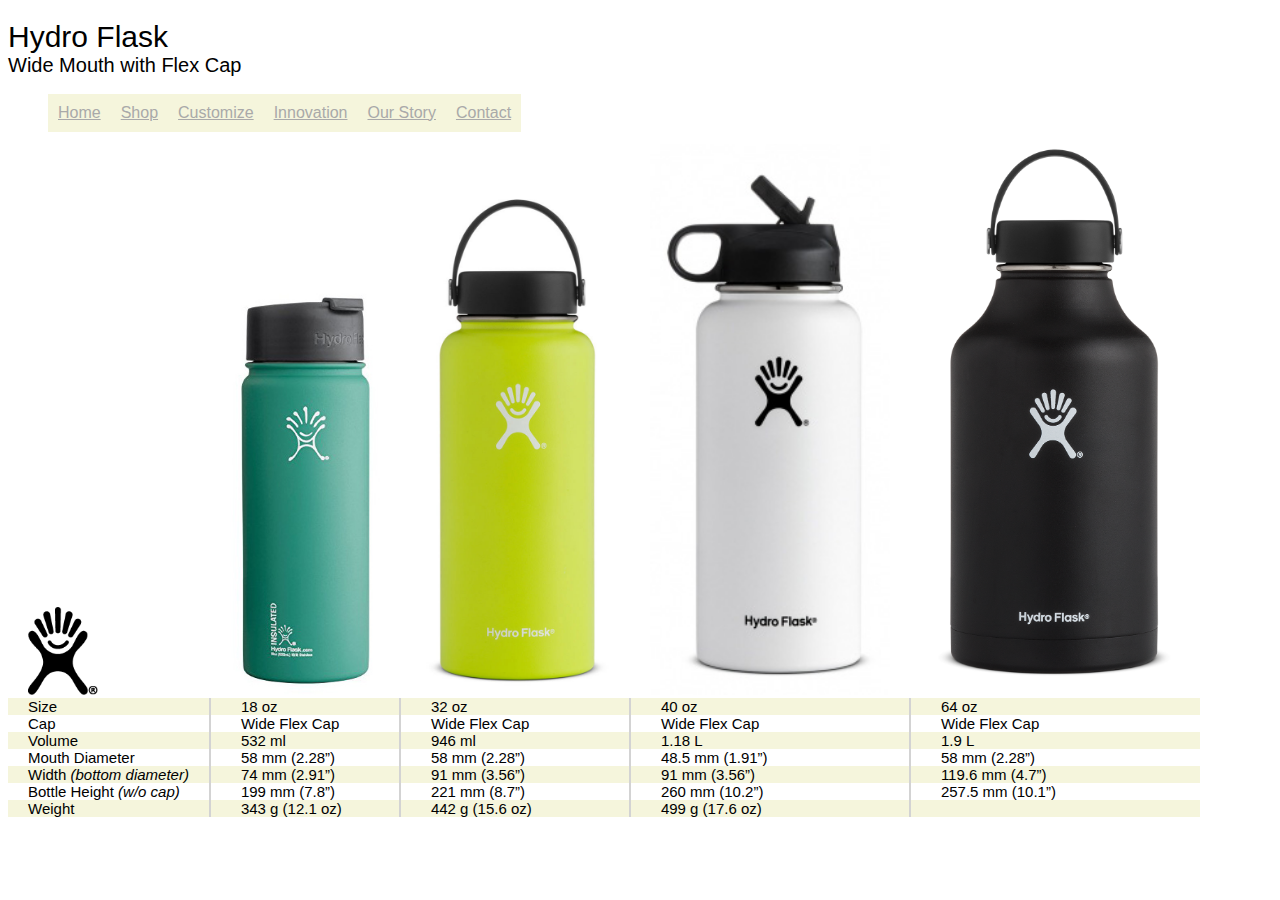
==== index.html @ 0035f42c "add html and css code" ====
<!doctype html>
<html>
<head>
	<link href="css/styles.css" rel="stylesheet" type="text/css">
	<meta charset="UTF-8">
	<title>Hydro Flask</title>
</head>
<body>
<h1>Hydro Flask</h1>
<h2>Wide Mouth with Flex Cap</h2>
<ul>
	<li><a href="index.html">Home</a></li>
	<li><a href="index.html">Shop</a></li>
	<li><a href="index.html">Customize</a></li>
	<li><a href="index.html">Innovation</a></li>
	<li><a href="index.html">Our Story</a></li>
	<li><a href="index.html">Contact</a></li>
</ul>
<table>
	<tr>
		<th><img src="images/Logo.png" alt="Hydro Flask logo" width="70px"></th>
		<th><img src="images/green.jpg" alt="18 oz Hydro Flask" width="150px"></th>
		<th><img src="images/LimeGreen.jpg" alt="32 oz Hydro Flask" width="190px"></th>
		<th><img src="images/white.jpg" alt="40 oz Hydro Flask" width="240px"></th>
		<th><img src="images/black.png" alt="64 oz Hydro Flask" width="250px"></th>
	</tr>
	<tr>
		<th>Size</th>
		<td>18 oz</td>
		<td>32 oz</td>
		<td>40 oz</td>
		<td>64 oz</td>
	</tr>
		<tr>
		<th>Cap</th>
		<td>Wide Flex Cap</td>
		<td>Wide Flex Cap</td>
		<td>Wide Flex Cap</td>
		<td>Wide Flex Cap</td>
	</tr>
		<tr>
		<th>Volume</th>
		<td>532 ml</td>
		<td>946 ml</td>
		<td>1.18 L</td>
		<td>1.9 L</td>
	</tr>	
	<tr>
		<th>Mouth Diameter</th>
		<td>58 mm (2.28”)</td>
		<td>58 mm (2.28”)	</td>
		<td>48.5 mm (1.91”)</td>
		<td>58 mm (2.28”)</td>
	</tr>
		<tr>
		<th>Width <span>(bottom diameter)</span></th>
		<td>74 mm (2.91”)</td>
		<td>91 mm (3.56”)</td>
		<td>91 mm (3.56”)</td>
		<td>119.6 mm (4.7”)</td>
	</tr>
		<tr>
		<th>Bottle Height <span>(w/o cap)</span></th>
		<td>199 mm (7.8”)</td>
		<td>221 mm (8.7”)</td>
		<td>260 mm (10.2”)</td>
		<td>257.5 mm (10.1”)</td>
	</tr>
		<tr>
		<th>Weight</th>
		<td>343 g (12.1 oz)</td>
		<td>442 g (15.6 oz)</td>
		<td>499 g (17.6 oz)</td>
		<td></td>
	</tr>
</table>
</body>
</html>
---- css/styles.css ----
@charset "UTF-8";
/* CSS Document */
h1 {font-size:30px;
	font-family: sans-serif;
	font-weight:500;
	margin-bottom: 0;
	padding-bottom: 0;
}

h2 {font-size: 20px;
	font-family: sans-serif;
	font-weight:300;
	margin-top: 0;
	padding-top: 0;
}

ul{
	list-style-type: none;
}

li {
	float:left;
	padding: 10px;
	background-color: beige;}
a:link{
	color:darkgrey;
	font-family: sans-serif;
	font-weight:300;
}

a:visited{
	color:darkgray;
}

a:hover{
	color:darkcyan;
}

a:active{
	color: black;
}

td{
	padding: 0 30px;
	border-left: 2px solid lightgrey;
	font-size: 15px;
	font-family: sans-serif;
	font-weight:300;
}
th {
	text-align: left;
	padding: 0 20px;
	font-family: sans-serif;
	font-weight:500;
	font-size: 15px;
}

th:nth-child(2){

}
span {
	font-style:italic;
	font-weight: 200;
}
tr:nth-child(2n){
	background-color:beige;
}
tr {
	vertical-align:bottom;
}
table {
	border-collapse: collapse;
}
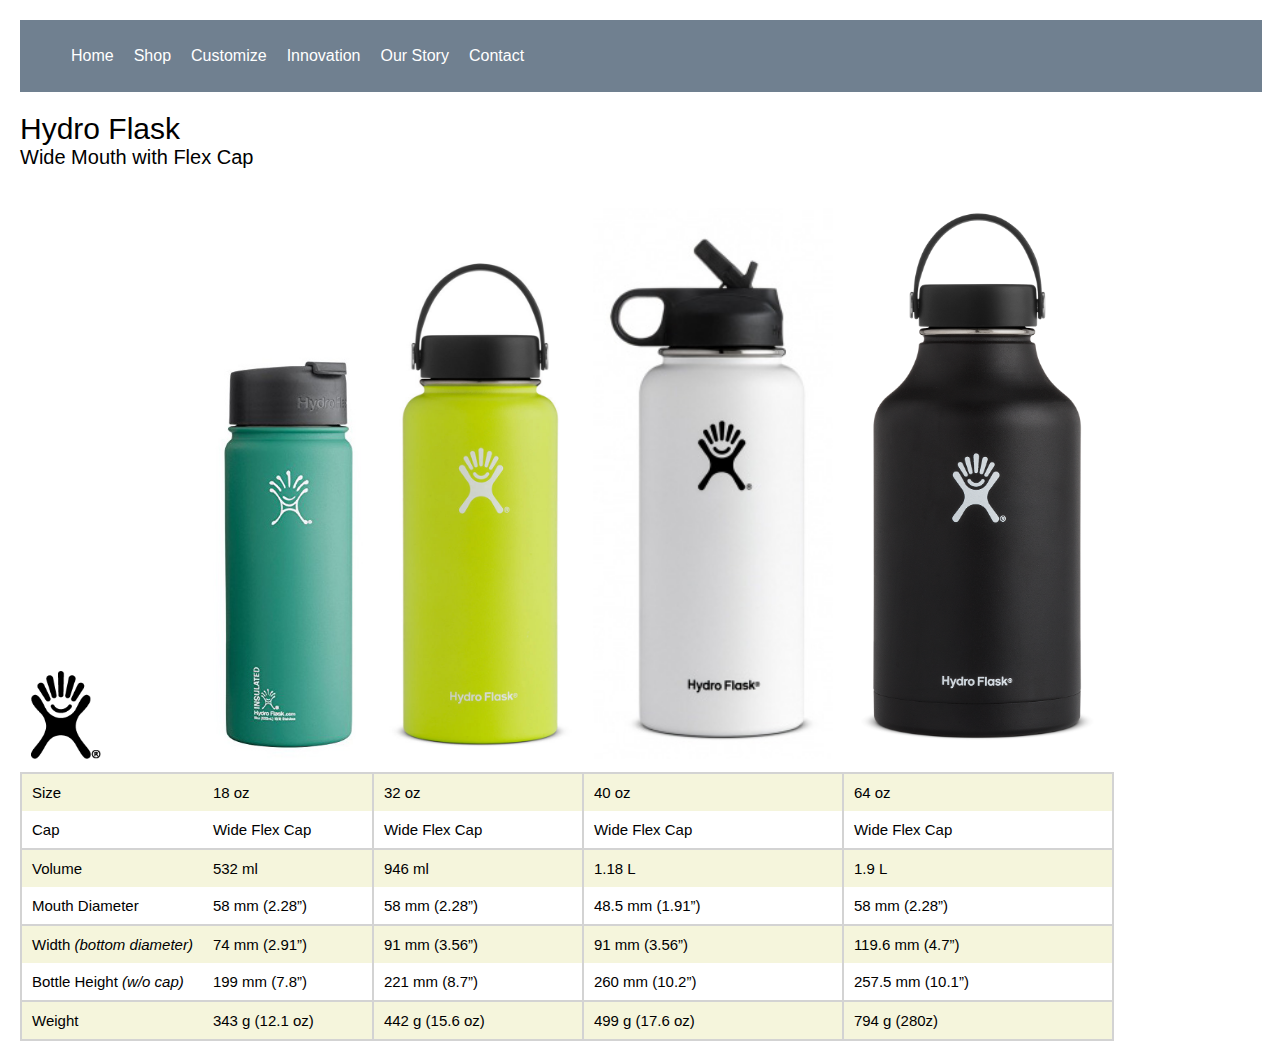
==== commit 31878367: "edit html and css files" ====
--- a/index.html
+++ b/index.html
@@ -6,8 +6,8 @@
 	<title>Hydro Flask</title>
 </head>
 <body>
-<h1>Hydro Flask</h1>
-<h2>Wide Mouth with Flex Cap</h2>
+<nav>
+<!---Navigation bar-->
 <ul>
 	<li><a href="index.html">Home</a></li>
 	<li><a href="index.html">Shop</a></li>
@@ -16,14 +16,21 @@
 	<li><a href="index.html">Our Story</a></li>
 	<li><a href="index.html">Contact</a></li>
 </ul>
+</nav>
+<!---heading-->
+<h1>Hydro Flask</h1>
+<h2>Wide Mouth with Flex Cap</h2>
+
+<!---images-->
 <table>
 	<tr>
-		<th><img src="images/Logo.png" alt="Hydro Flask logo" width="70px"></th>
-		<th><img src="images/green.jpg" alt="18 oz Hydro Flask" width="150px"></th>
-		<th><img src="images/LimeGreen.jpg" alt="32 oz Hydro Flask" width="190px"></th>
-		<th><img src="images/white.jpg" alt="40 oz Hydro Flask" width="240px"></th>
-		<th><img src="images/black.png" alt="64 oz Hydro Flask" width="250px"></th>
+		<th class="images"><img src="images/Logo.png" alt="Hydro Flask logo" width="70px"></th>
+		<th class="images"><img src="images/green.jpg" alt="18 oz Hydro Flask" width="150px"></th>
+		<th class="images"><img src="images/LimeGreen.jpg" alt="32 oz Hydro Flask" width="190px"></th>
+		<th class="images"><img src="images/white.jpg" alt="40 oz Hydro Flask" width="240px"></th>
+		<th class="images"><img src="images/black.png" alt="64 oz Hydro Flask" width="250px"></th>
 	</tr>
+<!---rest of table-->
 	<tr>
 		<th>Size</th>
 		<td>18 oz</td>
@@ -71,7 +78,7 @@
 		<td>343 g (12.1 oz)</td>
 		<td>442 g (15.6 oz)</td>
 		<td>499 g (17.6 oz)</td>
-		<td></td>
+		<td>794 g (280z)</td>
 	</tr>
 </table>
 </body>
--- a/css/styles.css
+++ b/css/styles.css
@@ -1,6 +1,19 @@
 @charset "UTF-8";
 /* CSS Document */
-h1 {font-size:30px;
+body {
+	margin:20px;
+}
+/*navigation bar*/
+nav {
+	width:100%;
+	height:70px;
+	background-color:slategrey;
+	padding:1px;
+}
+
+h1 {
+	clear:both;
+	font-size:30px;
 	font-family: sans-serif;
 	font-weight:500;
 	margin-bottom: 0;
@@ -20,20 +33,24 @@
 
 li {
 	float:left;
+	display:block;
 	padding: 10px;
-	background-color: beige;}
+	margin:0;
+}
+
 a:link{
-	color:darkgrey;
+	color:white;
 	font-family: sans-serif;
 	font-weight:300;
+	text-decoration: none;
 }
 
 a:visited{
-	color:darkgray;
+	color:white;
 }
 
 a:hover{
-	color:darkcyan;
+	color:beige;
 }
 
 a:active{
@@ -41,33 +58,43 @@
 }
 
 td{
-	padding: 0 30px;
-	border-left: 2px solid lightgrey;
+	padding: 10px;
+	border-right: 2px solid lightgrey;
 	font-size: 15px;
 	font-family: sans-serif;
 	font-weight:300;
+
 }
 th {
 	text-align: left;
-	padding: 0 20px;
+	padding: 10px;
 	font-family: sans-serif;
 	font-weight:500;
 	font-size: 15px;
+	border-left:2px solid lightgrey;
+}
+th:nth-child(2){
 }
 
-th:nth-child(2){
-
-}
 span {
 	font-style:italic;
 	font-weight: 200;
 }
 tr:nth-child(2n){
 	background-color:beige;
+	border-top:2px solid lightgrey;
+	
 }
 tr {
 	vertical-align:bottom;
 }
 table {
 	border-collapse: collapse;
+	border-bottom: 2px solid lightgrey;
+}
+
+.images{
+	border-left:0px solid;
+	border-right:0px solid;
+	
 }